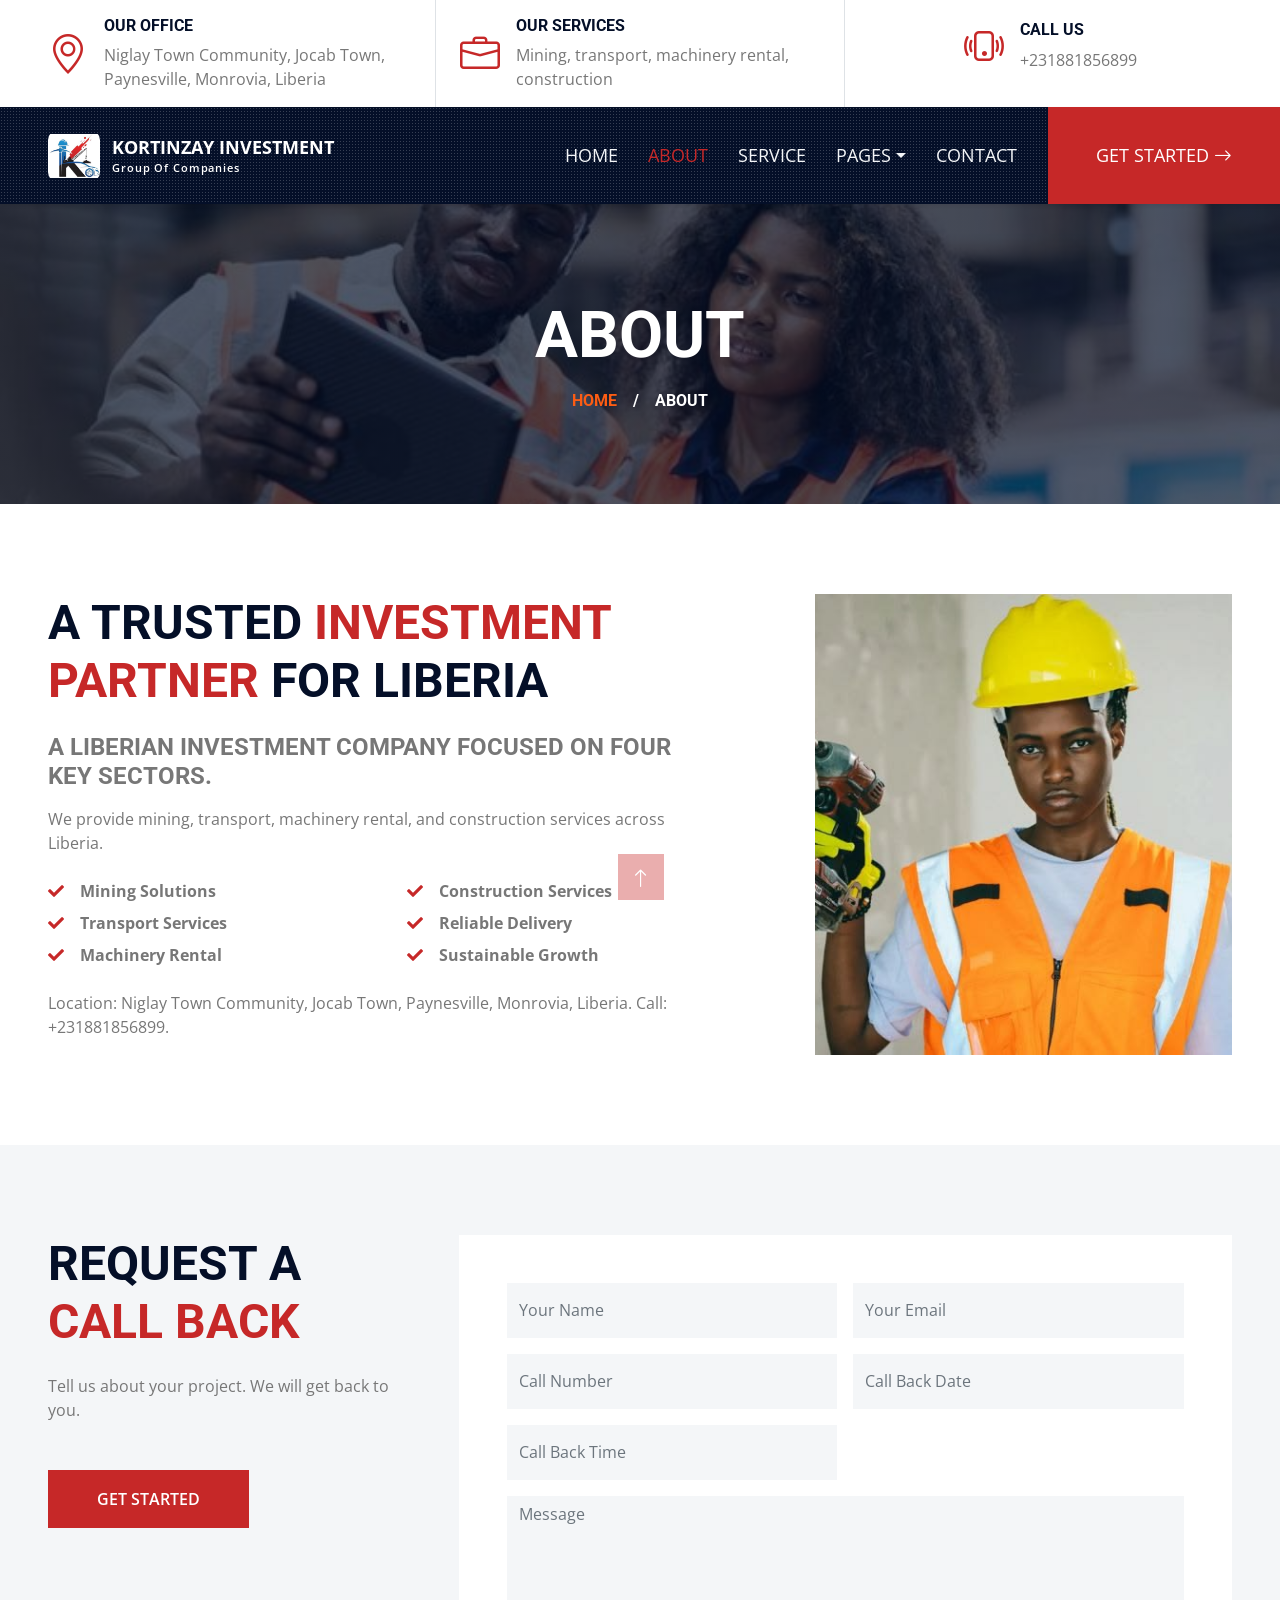
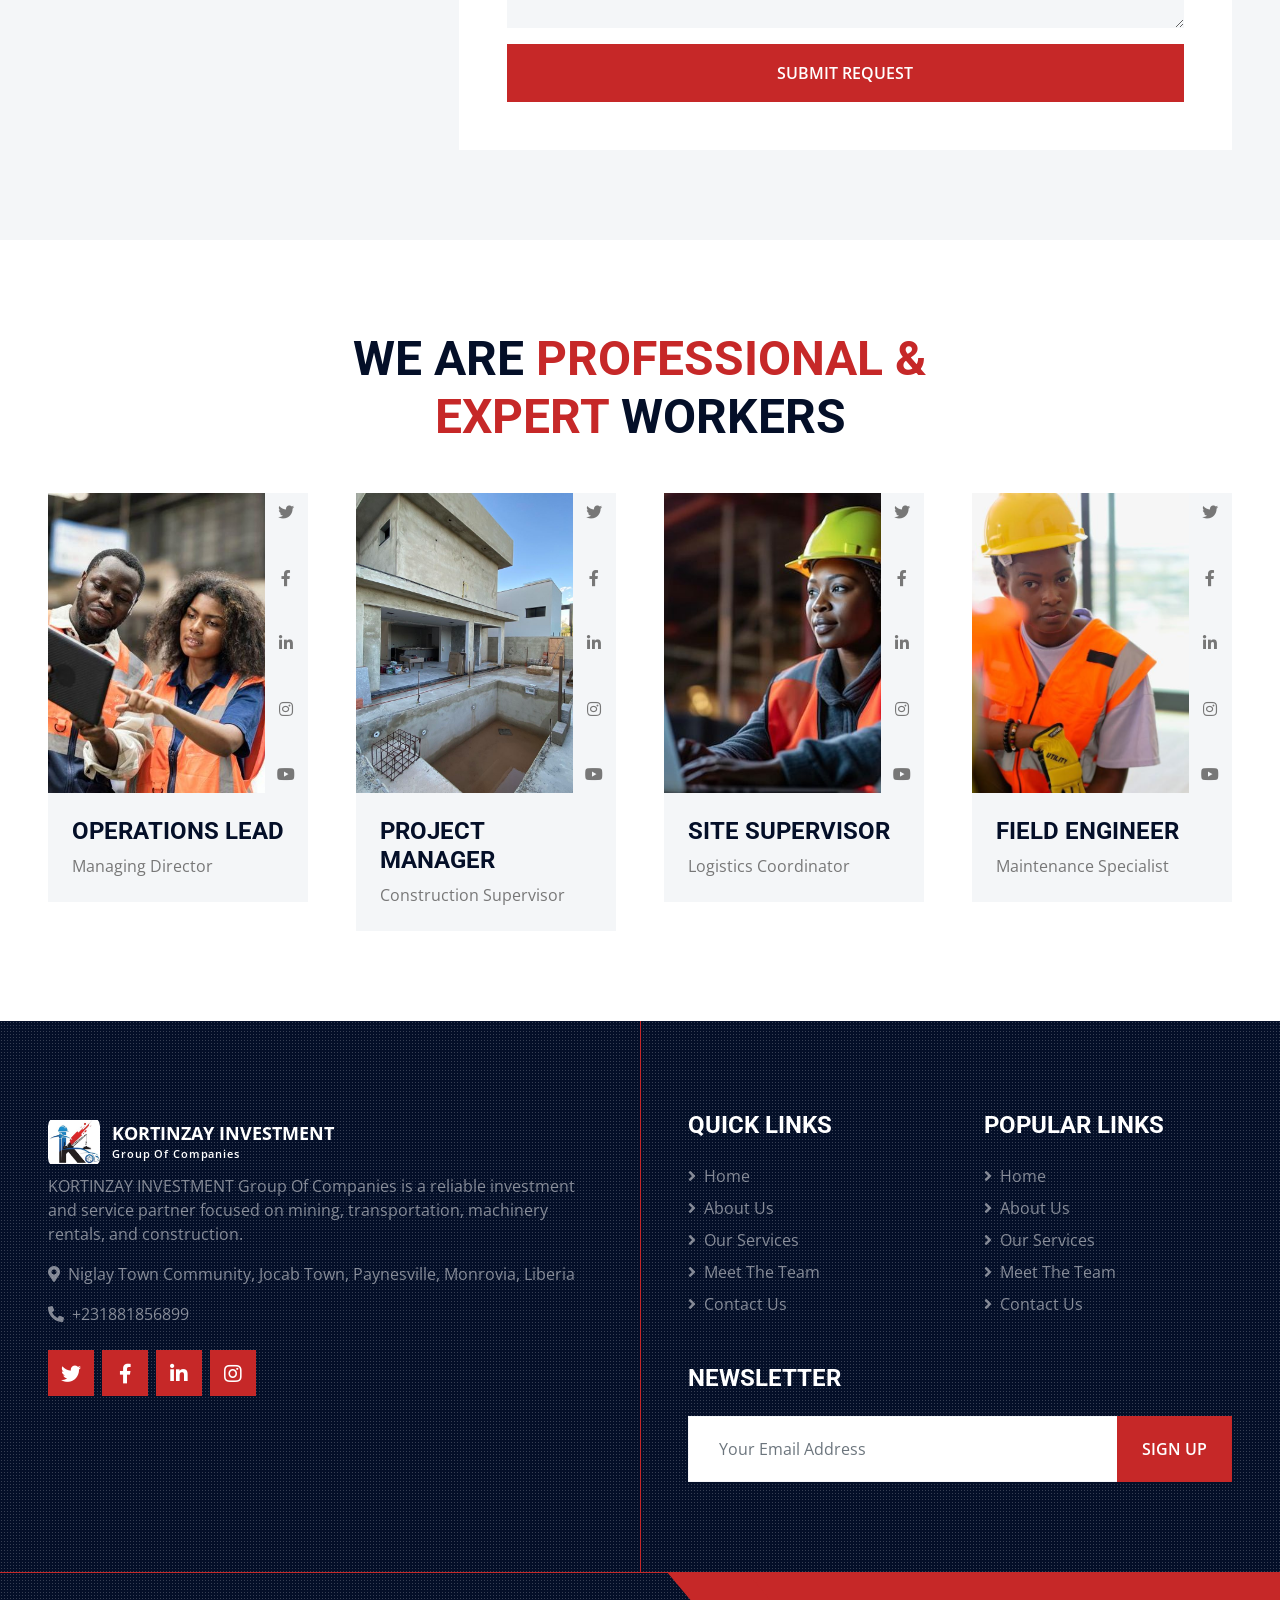
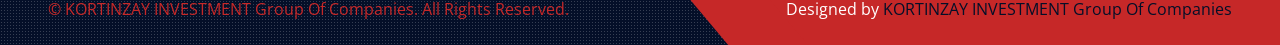
==== about.html @ 8d16225a "Publish responsive KORTINZAY website Co-authored-by: Copilot <223556219+Copilot@users.noreply.github" ====
<!DOCTYPE html>
<html lang="en">

<head>
    <meta charset="utf-8">
    <title>KORTINZAY INVESTMENT Group Of Companies</title>
    <meta content="width=device-width, initial-scale=1.0" name="viewport">
    <meta content="KORTINZAY INVESTMENT Group Of Companies" name="keywords">
    <meta content="KORTINZAY INVESTMENT Group Of Companies" name="description">

    <!-- Favicon -->
    <link href="img/favicon.ico" rel="icon">

    <!-- Google Web Fonts -->
    <link rel="preconnect" href="https://fonts.gstatic.com">
    <link href="https://fonts.googleapis.com/css2?family=Open+Sans:wght@400;600&family=Roboto:wght@500;700&display=swap" rel="stylesheet"> 

    <!-- Icon Font Stylesheet -->
    <link href="https://cdnjs.cloudflare.com/ajax/libs/font-awesome/5.15.0/css/all.min.css" rel="stylesheet">
    <link href="https://cdn.jsdelivr.net/npm/bootstrap-icons@1.4.1/font/bootstrap-icons.css" rel="stylesheet">

    <!-- Libraries Stylesheet -->
    <link href="lib/owlcarousel/assets/owl.carousel.min.css" rel="stylesheet">
    <link href="lib/tempusdominus/css/tempusdominus-bootstrap-4.min.css" rel="stylesheet" />
    <link href="lib/lightbox/css/lightbox.min.css" rel="stylesheet">

    <!-- Customized Bootstrap Stylesheet -->
    <link href="css/bootstrap.min.css" rel="stylesheet">

    <!-- Template Stylesheet -->
    <link href="css/style.css" rel="stylesheet">
</head>

<body>
    <!-- Topbar Start -->
    <div class="container-fluid px-5 d-none d-lg-block">
        <div class="row gx-5">
            <div class="col-lg-4 text-center py-3">
                <div class="d-inline-flex align-items-center">
                    <i class="bi bi-geo-alt fs-1 text-primary me-3"></i>
                    <div class="text-start">
                        <h6 class="text-uppercase fw-bold">Our Office</h6>
                        <span>Niglay Town Community, Jocab Town, Paynesville, Monrovia, Liberia</span>
                    </div>
                </div>
            </div>
            <div class="col-lg-4 text-center border-start border-end py-3">
                <div class="d-inline-flex align-items-center">
                    <i class="bi bi-briefcase fs-1 text-primary me-3"></i>
                    <div class="text-start">
                        <h6 class="text-uppercase fw-bold">Our Services</h6>
                        <span>Mining, transport, machinery rental, construction</span>
                    </div>
                </div>
            </div>
            <div class="col-lg-4 text-center py-3">
                <div class="d-inline-flex align-items-center">
                    <i class="bi bi-phone-vibrate fs-1 text-primary me-3"></i>
                    <div class="text-start">
                        <h6 class="text-uppercase fw-bold">Call Us</h6>
                        <span>+231881856899</span>
                    </div>
                </div>
            </div>
        </div>
    </div>
    <!-- Topbar End -->


    <!-- Navbar Start -->
    <div class="container-fluid sticky-top bg-dark bg-light-radial shadow-sm px-5 pe-lg-0">
        <nav class="navbar navbar-expand-lg bg-dark bg-light-radial navbar-dark py-3 py-lg-0">
            <a href="index.html" class="navbar-brand">
                <img class="company-logo" src="img/KORTINZAY-INVESTMENT-LOGO.jpeg" alt="KORTINZAY Investment logo"><span class="company-name"><span>KORTINZAY INVESTMENT</span><small>Group Of Companies</small></span>
            </a>
            <button class="navbar-toggler" type="button" data-bs-toggle="collapse" data-bs-target="#navbarCollapse">
                <span class="navbar-toggler-icon"></span>
            </button>
            <div class="collapse navbar-collapse" id="navbarCollapse">
                <div class="navbar-nav ms-auto py-0">
                    <a href="index.html" class="nav-item nav-link">Home</a>
                    <a href="about.html" class="nav-item nav-link active">About</a>
                    <a href="service.html" class="nav-item nav-link">Service</a>
                    <div class="nav-item dropdown">
                        <a href="#" class="nav-link dropdown-toggle" data-bs-toggle="dropdown">Pages</a>
                        <div class="dropdown-menu m-0">
                            <a href="project.html" class="dropdown-item">Projects</a>
                            <a href="team.html" class="dropdown-item">The Team</a>
                            <a href="testimonial.html" class="dropdown-item">Testimonial</a>
                            <a href="blog.html" class="dropdown-item">Blog Grid</a>
                            <a href="detail.html" class="dropdown-item">Blog Detail</a>
                        </div>
                    </div>
                    <a href="contact.html" class="nav-item nav-link">Contact</a>
                    <a href="contact.html" class="nav-item nav-link bg-primary text-white px-5 ms-3 d-none d-lg-block">Get Started <i class="bi bi-arrow-right"></i></a>
                </div>
            </div>
        </nav>
    </div>
    <!-- Navbar End -->


    <!-- Page Header Start -->
    <div class="container-fluid page-header">
        <h1 class="display-3 text-uppercase text-white mb-3">About</h1>
        <div class="d-inline-flex text-white">
            <h6 class="text-uppercase m-0"><a href="">Home</a></h6>
            <h6 class="text-white m-0 px-3">/</h6>
            <h6 class="text-uppercase text-white m-0">About</h6>
        </div>
    </div>
    <!-- Page Header Start -->


    <!-- About Start -->
    <div class="container-fluid py-6 px-5">
        <div class="row g-5 align-items-stretch">
            <div class="col-lg-7">
                <h1 class="display-5 text-uppercase mb-4">A trusted <span class="text-primary">investment partner</span> for Liberia</h1>
                <h4 class="text-uppercase mb-3 text-body">A Liberian investment company focused on four key sectors.</h4>
                <p>We provide mining, transport, machinery rental, and construction services across Liberia.</p>
                <div class="row gx-5 py-2">
                    <div class="col-sm-6 mb-2">
                        <p class="fw-bold mb-2"><i class="fa fa-check text-primary me-3"></i>Mining Solutions</p>
                        <p class="fw-bold mb-2"><i class="fa fa-check text-primary me-3"></i>Transport Services</p>
                        <p class="fw-bold mb-2"><i class="fa fa-check text-primary me-3"></i>Machinery Rental</p>
                    </div>
                    <div class="col-sm-6 mb-2">
                        <p class="fw-bold mb-2"><i class="fa fa-check text-primary me-3"></i>Construction Services</p>
                        <p class="fw-bold mb-2"><i class="fa fa-check text-primary me-3"></i>Reliable Delivery</p>
                        <p class="fw-bold mb-2"><i class="fa fa-check text-primary me-3"></i>Sustainable Growth</p>
                    </div>
                </div>
                <p>Location: Niglay Town Community, Jocab Town, Paynesville, Monrovia, Liberia. Call: +231881856899.</p>
            </div>
            <div class="col-lg-5 about-image">
                <div class="position-relative bg-dark-radial h-100 ms-5">
                    <img src="img/about.jpg" alt="KORTINZAY industrial services">
                </div>
            </div>
        </div>
    </div>
    <!-- About End -->


    <!-- Appointment Start -->
    <div class="container-fluid bg-light py-6 px-5">
            <div class="row gx-5">
                <div class="col-lg-4 mb-5 mb-lg-0">
                    <div class="mb-4">
                        <h1 class="display-5 text-uppercase mb-4">Request A <span class="text-primary">Call Back</span></h1>
                    </div>
                    <p class="mb-5">Tell us about your project. We will get back to you.</p>
                    <a class="btn btn-primary py-3 px-5" href="contact.html">Get Started</a>
                </div>
                <div class="col-lg-8">
                    <div class="bg-white text-center p-5">
                        <form>
                            <div class="row g-3">
                                <div class="col-12 col-sm-6">
                                    <input type="text" class="form-control bg-light border-0" placeholder="Your Name" style="height: 55px;">
                                </div>
                                <div class="col-12 col-sm-6">
                                    <input type="email" class="form-control bg-light border-0" placeholder="Your Email" style="height: 55px;">
                                </div>
                                <div class="col-12 col-sm-6">
                                    <input type="tel" class="form-control bg-light border-0" placeholder="Call Number" style="height: 55px;">
                                </div>
                                <div class="col-12 col-sm-6">
                                    <div class="date" id="date" data-target-input="nearest">
                                        <input type="text"
                                            class="form-control bg-light border-0 datetimepicker-input"
                                            placeholder="Call Back Date" data-target="#date" data-toggle="datetimepicker" style="height: 55px;">
                                    </div>
                                </div>
                                <div class="col-12 col-sm-6">
                                    <div class="time" id="time" data-target-input="nearest">
                                        <input type="text"
                                            class="form-control bg-light border-0 datetimepicker-input"
                                            placeholder="Call Back Time" data-target="#time" data-toggle="datetimepicker" style="height: 55px;">
                                    </div>
                                </div>
                                <div class="col-12">
                                    <textarea class="form-control bg-light border-0" rows="5" placeholder="Message"></textarea>
                                </div>
                                <div class="col-12">
                                    <button class="btn btn-primary w-100 py-3" type="submit">Submit Request</button>
                                </div>
                            </div>
                        </form>
                    </div>
                </div>
            </div>
    </div>
    <!-- Appointment End -->


    <!-- Team Start -->
    <div class="container-fluid py-6 px-5">
        <div class="text-center mx-auto mb-5" style="max-width: 600px;">
            <h1 class="display-5 text-uppercase mb-4">We Are <span class="text-primary">Professional & Expert</span> Workers</h1>
        </div>
        <div class="row g-5">
            <div class="col-xl-3 col-lg-4 col-md-6">
                <div class="row g-0">
                    <div class="col-10" style="min-height: 300px;">
                        <div class="position-relative h-100">
                            <img class="position-absolute w-100 h-100" src="img/team-1.jpg" style="object-fit: cover;">
                        </div>
                    </div>
                    <div class="col-2">
                        <div class="h-100 d-flex flex-column align-items-center justify-content-between bg-light">
                            <a class="btn" href="#"><i class="fab fa-twitter"></i></a>
                            <a class="btn" href="#"><i class="fab fa-facebook-f"></i></a>
                            <a class="btn" href="#"><i class="fab fa-linkedin-in"></i></a>
                            <a class="btn" href="#"><i class="fab fa-instagram"></i></a>
                            <a class="btn" href="#"><i class="fab fa-youtube"></i></a>
                        </div>
                    </div>
                    <div class="col-12">
                        <div class="bg-light p-4">
                            <h4 class="text-uppercase">Operations Lead</h4>
                            <span>Managing Director</span>
                        </div>
                    </div>
                </div>
            </div>
            <div class="col-xl-3 col-lg-4 col-md-6">
                <div class="row g-0">
                    <div class="col-10" style="min-height: 300px;">
                        <div class="position-relative h-100">
                            <img class="position-absolute w-100 h-100" src="img/team-2.jpg" style="object-fit: cover;">
                        </div>
                    </div>
                    <div class="col-2">
                        <div class="h-100 d-flex flex-column align-items-center justify-content-between bg-light">
                            <a class="btn" href="#"><i class="fab fa-twitter"></i></a>
                            <a class="btn" href="#"><i class="fab fa-facebook-f"></i></a>
                            <a class="btn" href="#"><i class="fab fa-linkedin-in"></i></a>
                            <a class="btn" href="#"><i class="fab fa-instagram"></i></a>
                            <a class="btn" href="#"><i class="fab fa-youtube"></i></a>
                        </div>
                    </div>
                    <div class="col-12">
                        <div class="bg-light p-4">
                            <h4 class="text-uppercase">Project Manager</h4>
                            <span>Construction Supervisor</span>
                        </div>
                    </div>
                </div>
            </div>
            <div class="col-xl-3 col-lg-4 col-md-6">
                <div class="row g-0">
                    <div class="col-10" style="min-height: 300px;">
                        <div class="position-relative h-100">
                            <img class="position-absolute w-100 h-100" src="img/team-3.jpg" style="object-fit: cover;">
                        </div>
                    </div>
                    <div class="col-2">
                        <div class="h-100 d-flex flex-column align-items-center justify-content-between bg-light">
                            <a class="btn" href="#"><i class="fab fa-twitter"></i></a>
                            <a class="btn" href="#"><i class="fab fa-facebook-f"></i></a>
                            <a class="btn" href="#"><i class="fab fa-linkedin-in"></i></a>
                            <a class="btn" href="#"><i class="fab fa-instagram"></i></a>
                            <a class="btn" href="#"><i class="fab fa-youtube"></i></a>
                        </div>
                    </div>
                    <div class="col-12">
                        <div class="bg-light p-4">
                            <h4 class="text-uppercase">Site Supervisor</h4>
                            <span>Logistics Coordinator</span>
                        </div>
                    </div>
                </div>
            </div>
            <div class="col-xl-3 col-lg-4 col-md-6">
                <div class="row g-0">
                    <div class="col-10" style="min-height: 300px;">
                        <div class="position-relative h-100">
                            <img class="position-absolute w-100 h-100" src="img/team-4.jpg" style="object-fit: cover;">
                        </div>
                    </div>
                    <div class="col-2">
                        <div class="h-100 d-flex flex-column align-items-center justify-content-between bg-light">
                            <a class="btn" href="#"><i class="fab fa-twitter"></i></a>
                            <a class="btn" href="#"><i class="fab fa-facebook-f"></i></a>
                            <a class="btn" href="#"><i class="fab fa-linkedin-in"></i></a>
                            <a class="btn" href="#"><i class="fab fa-instagram"></i></a>
                            <a class="btn" href="#"><i class="fab fa-youtube"></i></a>
                        </div>
                    </div>
                    <div class="col-12">
                        <div class="bg-light p-4">
                            <h4 class="text-uppercase">Field Engineer</h4>
                            <span>Maintenance Specialist</span>
                        </div>
                    </div>
                </div>
            </div>
        </div>
    </div>
    <!-- Team End -->
    

    <!-- Footer Start -->
    <div class="footer container-fluid position-relative bg-dark bg-light-radial text-white-50 py-6 px-5">
        <div class="row g-5">
            <div class="col-lg-6 pe-lg-5">
                <a href="index.html" class="navbar-brand">
                    <img class="company-logo" src="img/KORTINZAY-INVESTMENT-LOGO.jpeg" alt="KORTINZAY Investment logo"><span class="company-name"><span>KORTINZAY INVESTMENT</span><small>Group Of Companies</small></span>
                </a>
                <p>KORTINZAY INVESTMENT Group Of Companies is a reliable investment and service partner focused on mining, transportation, machinery rentals, and construction.</p>
                <p><i class="fa fa-map-marker-alt me-2"></i>Niglay Town Community, Jocab Town, Paynesville, Monrovia, Liberia</p>
                <p><i class="fa fa-phone-alt me-2"></i>+231881856899</p>
                <div class="d-flex justify-content-start mt-4">
                    <a class="btn btn-lg btn-primary btn-lg-square rounded-0 me-2" href="#"><i class="fab fa-twitter"></i></a>
                    <a class="btn btn-lg btn-primary btn-lg-square rounded-0 me-2" href="#"><i class="fab fa-facebook-f"></i></a>
                    <a class="btn btn-lg btn-primary btn-lg-square rounded-0 me-2" href="#"><i class="fab fa-linkedin-in"></i></a>
                    <a class="btn btn-lg btn-primary btn-lg-square rounded-0" href="#"><i class="fab fa-instagram"></i></a>
                </div>
            </div>
            <div class="col-lg-6 ps-lg-5">
                <div class="row g-5">
                    <div class="col-sm-6">
                        <h4 class="text-white text-uppercase mb-4">Quick Links</h4>
                        <div class="d-flex flex-column justify-content-start">
                            <a class="text-white-50 mb-2" href="#"><i class="fa fa-angle-right me-2"></i>Home</a>
                            <a class="text-white-50 mb-2" href="#"><i class="fa fa-angle-right me-2"></i>About Us</a>
                            <a class="text-white-50 mb-2" href="#"><i class="fa fa-angle-right me-2"></i>Our Services</a>
                            <a class="text-white-50 mb-2" href="#"><i class="fa fa-angle-right me-2"></i>Meet The Team</a>
                            <a class="text-white-50" href="#"><i class="fa fa-angle-right me-2"></i>Contact Us</a>
                        </div>
                    </div>
                    <div class="col-sm-6">
                        <h4 class="text-white text-uppercase mb-4">Popular Links</h4>
                        <div class="d-flex flex-column justify-content-start">
                            <a class="text-white-50 mb-2" href="#"><i class="fa fa-angle-right me-2"></i>Home</a>
                            <a class="text-white-50 mb-2" href="#"><i class="fa fa-angle-right me-2"></i>About Us</a>
                            <a class="text-white-50 mb-2" href="#"><i class="fa fa-angle-right me-2"></i>Our Services</a>
                            <a class="text-white-50 mb-2" href="#"><i class="fa fa-angle-right me-2"></i>Meet The Team</a>
                            <a class="text-white-50" href="#"><i class="fa fa-angle-right me-2"></i>Contact Us</a>
                        </div>
                    </div>
                    <div class="col-sm-12">
                        <h4 class="text-white text-uppercase mb-4">Newsletter</h4>
                        <div class="w-100">
                            <div class="input-group">
                                <input type="text" class="form-control border-light" style="padding: 20px 30px;" placeholder="Your Email Address"><button class="btn btn-primary px-4">Sign Up</button>
                            </div>
                        </div>
                    </div>
                </div>
            </div>
        </div>
    </div>
    <div class="container-fluid bg-dark bg-light-radial text-white border-top border-primary px-0">
        <div class="d-flex flex-column flex-md-row justify-content-between">
            <div class="py-4 px-5 text-center text-md-start">
                <p class="mb-0">&copy; <a class="text-primary" href="#">KORTINZAY INVESTMENT Group Of Companies</a>. All Rights Reserved.</p>
            </div>
            <div class="py-4 px-5 bg-primary footer-shape position-relative text-center text-md-end">
                <p class="mb-0">Designed by <a class="text-dark" href="https://htmlcodex.com">KORTINZAY INVESTMENT Group Of Companies</a></p>
            </div>
        </div>
    </div>
    <!-- Footer End -->


    <!-- Back to Top -->
    <a href="#" class="btn btn-lg btn-primary btn-lg-square back-to-top"><i class="bi bi-arrow-up"></i></a>


    <!-- JavaScript Libraries -->
    <script src="https://code.jquery.com/jquery-3.4.1.min.js"></script>
    <script src="https://cdn.jsdelivr.net/npm/bootstrap@5.0.0/dist/js/bootstrap.bundle.min.js"></script>
    <script src="lib/easing/easing.min.js"></script>
    <script src="lib/waypoints/waypoints.min.js"></script>
    <script src="lib/owlcarousel/owl.carousel.min.js"></script>
    <script src="lib/tempusdominus/js/moment.min.js"></script>
    <script src="lib/tempusdominus/js/moment-timezone.min.js"></script>
    <script src="lib/tempusdominus/js/tempusdominus-bootstrap-4.min.js"></script>
    <script src="lib/isotope/isotope.pkgd.min.js"></script>
    <script src="lib/lightbox/js/lightbox.min.js"></script>

    <!-- Template Javascript -->
    <script src="js/main.js"></script>
</body>

</html>
---- css/style.css ----
/********** Template CSS **********/
:root {
    --primary: #C62828;
    --secondary: #E53935;
    --light: #F4F6F8;
    --dark: #040F28;
    --bs-primary: #C62828;
    --bs-primary-rgb: 198, 40, 40;
    --bs-secondary: #E53935;
    --bs-secondary-rgb: 229, 57, 53;
    --bs-link-color: #C62828;
    --bs-link-hover-color: #991F1F;
}

.text-primary,
.fa.text-primary,
.bi.text-primary,
.border-primary,
.navbar-dark .navbar-nav .nav-link:hover,
.navbar-dark .navbar-nav .nav-link.active,
.navbar-dark .navbar-nav .nav-link:focus,
.dropdown-item:hover,
.dropdown-item:focus,
.page-link:hover,
.page-link:focus,
.post-tag {
    color: var(--primary) !important;
}

.btn-primary,
.btn-primary:hover,
.btn-primary:focus,
.btn-primary:active,
.btn-primary:not(:disabled):not(.disabled).active,
.btn-primary:not(:disabled):not(.disabled):active,
.show > .btn-primary.dropdown-toggle,
.bg-primary {
    background-color: var(--primary) !important;
    border-color: var(--primary) !important;
}

.btn-outline-primary,
.btn-outline-primary:focus {
    color: var(--primary) !important;
    border-color: var(--primary) !important;
    background-color: transparent !important;
}

.btn-outline-primary:hover,
.btn-outline-primary:active,
.btn-outline-primary:not(:disabled):not(.disabled).active,
.btn-outline-primary:not(:disabled):not(.disabled):active,
.show > .btn-outline-primary.dropdown-toggle {
    color: #fff !important;
    border-color: var(--primary) !important;
    background-color: var(--primary) !important;
}

.btn-primary,
.bg-primary {
    color: #fff !important;
}

.btn-primary::after {
    background: var(--dark);
}

.text-primary {
    color: var(--primary) !important;
}

.border-primary {
    border-color: var(--primary) !important;
}

.navbar-dark .navbar-nav .nav-link:hover,
.navbar-dark .navbar-nav .nav-link.active,
.navbar-dark .navbar-nav .nav-link:focus {
    color: var(--primary) !important;
}

.dropdown-item:hover,
.dropdown-item:focus {
    background-color: rgba(198, 40, 40, 0.08);
    color: var(--primary) !important;
}

.page-link {
    color: var(--primary);
}

.page-item.active .page-link {
    background-color: var(--primary);
    border-color: var(--primary);
    color: #fff !important;
}

.pt-6 {
    padding-top: 90px;
}

.pb-6 {
    padding-bottom: 90px;
}

.py-6 {
    padding-top: 90px;
    padding-bottom: 90px;
}

.btn {
    position: relative;
    font-weight: 600;
    text-transform: uppercase;
    transition: .5s;
}

.btn::after {
    position: absolute;
    content: "";
    width: 0;
    height: 5px;
    bottom: -1px;
    left: 50%;
    background: var(--primary);
    transition: .5s;
}

.btn.btn-primary::after {
    background: var(--dark);
}

.btn:hover::after,
.btn.active::after {
    width: 50%;
    left: 25%;
}

.btn-primary {
    color: #FFFFFF;
}

.btn-square {
    width: 36px;
    height: 36px;
}

.btn-sm-square {
    width: 28px;
    height: 28px;
}

.btn-lg-square {
    width: 46px;
    height: 46px;
}

.btn-square,
.btn-sm-square,
.btn-lg-square {
    padding-left: 0;
    padding-right: 0;
    text-align: center;
}

.back-to-top {
    position: fixed;
    display: none;
    left: 50%;
    bottom: 0;
    margin-left: -22px;
    border-radius: 0;
    z-index: 99;
}

.bg-dark-radial {
    background-image: -webkit-repeating-radial-gradient(center center, rgba(0, 0, 0, 0.3), rgba(0, 0, 0, 0.3) 1px, transparent 1px, transparent 100%);
    background-image: -moz-repeating-radial-gradient(center center, rgba(0, 0, 0, 0.3), rgba(0, 0, 0, 0.3) 1px, transparent 1px, transparent 100%);
    background-image: -ms-repeating-radial-gradient(center center, rgba(0, 0, 0, 0.3), rgba(0, 0, 0, 0.3) 1px, transparent 1px, transparent 100%);
    background-image: -o-repeating-radial-gradient(center center, rgba(0, 0, 0, 0.3), rgba(0, 0, 0, 0.3) 1px, transparent 1px, transparent 100%);
    background-image: repeating-radial-gradient(center center, rgba(0, 0, 0, 0.3), rgba(0, 0, 0, 0.3) 1px, transparent 1px, transparent 100%);
    background-size: 3px 3px;
}

.bg-light-radial {
    background-image: -webkit-repeating-radial-gradient(center center, rgba(256, 256, 256, 0.2), rgba(256, 256, 256, 0.2) 1px, transparent 1px, transparent 100%);
    background-image: -moz-repeating-radial-gradient(center center, rgba(256, 256, 256, 0.2), rgba(256, 256, 256, 0.2) 1px, transparent 1px, transparent 100%);
    background-image: -ms-repeating-radial-gradient(center center, rgba(256, 256, 256, 0.2), rgba(256, 256, 256, 0.2) 1px, transparent 1px, transparent 100%);
    background-image: -o-repeating-radial-gradient(center center, rgba(256, 256, 256, 0.2), rgba(256, 256, 256, 0.2) 1px, transparent 1px, transparent 100%);
    background-image: repeating-radial-gradient(center center, rgba(256, 256, 256, 0.2), rgba(256, 256, 256, 0.2) 1px, transparent 1px, transparent 100%);
    background-size: 3px 3px;
}

.navbar-dark .navbar-nav .nav-link {
    position: relative;
    padding: 35px 15px;
    font-size: 18px;
    text-transform: uppercase;
    color: var(--light);
    outline: none;
    transition: .5s;
}

.navbar-dark .navbar-nav .nav-link:hover,
.navbar-dark .navbar-nav .nav-link.active {
    color: var(--primary);
}

.navbar-brand {
    display: inline-flex;
    align-items: center;
    gap: 12px;
    white-space: normal;
}

.company-logo {
    width: 52px;
    height: 52px;
    flex: 0 0 auto;
    object-fit: contain;
    border-radius: 10px;
}

.company-name {
    display: flex;
    flex-direction: column;
    color: #FFFFFF;
    font-size: 18px;
    font-weight: 700;
    line-height: 1.15;
}

.company-name small {
    margin-top: 4px;
    font-size: 11px;
    font-weight: 600;
    letter-spacing: .08em;
}

@media (max-width: 991.98px) {
    .navbar-dark .navbar-nav .nav-link  {
        margin-left: 0;
        padding: 10px 0;
    }

    .company-logo {
        width: 42px;
        height: 42px;
    }

    .company-name {
        font-size: 15px;
    }

    .company-name small {
        font-size: 9px;
    }
}

.carousel-caption {
    top: 0;
    left: 0;
    right: 0;
    bottom: 0;
    background: rgba(4, 15, 40, .7);
    z-index: 1;
}

@media (max-width: 576px) {
    .carousel-caption h4 {
        font-size: 18px;
        font-weight: 500 !important;
    }

    .carousel-caption h1 {
        font-size: 30px;
        font-weight: 600 !important;
    }
}

.page-header {
    height: 300px;
    display: flex;
    flex-direction: column;
    align-items: center;
    justify-content: center;
    background: linear-gradient(rgba(4, 15, 40, .7), rgba(4, 15, 40, .7)), url(../img/carousel-1.jpg) center center no-repeat;
    background-size: cover;
}

.service-item .service-icon {
    margin-top: -50px;
    width: 100px;
    height: 100px;
    display: flex;
    align-items: center;
    justify-content: center;
    border-radius: 100px;
}

.service-item .service-icon i {
    transition: .2s;
}

.services-grid > [class*="col-"] {
    display: flex;
}

.services-grid .service-item {
    width: 100%;
    height: 100%;
}

.services-grid .service-item > img {
    width: 100%;
    aspect-ratio: 3 / 2;
    object-fit: cover;
}

.about-image {
    min-height: 400px;
}

.about-image img {
    position: absolute;
    inset: 0;
    width: 100%;
    height: 100%;
    object-fit: cover;
}

.service-item:hover .service-icon i {
    font-size: 60px;
}

.portfolio-item {
    margin-bottom: 60px;
}

.portfolio-title {
    position: absolute;
    display: flex;
    flex-direction: column;
    justify-content: center;
    height: 120px;
    padding: 0 30px;
    right: 30px;
    left: 30px;
    bottom: -60px;
    background: #FFFFFF;
    z-index: 3;
}

.portfolio-btn {
    position: absolute;
    display: inline-block;
    top: 50%;
    left: 50%;
    margin-top: -60px;
    margin-left: -60px;
    font-size: 120px;
    line-height: 0;
    transition: .1s;
    transition-delay: .3s;
    z-index: 2;
    opacity: 0;
}

.portfolio-item:hover .portfolio-btn {
    opacity: 1;
}

.portfolio-box::before,
.portfolio-box::after {
    position: absolute;
    content: "";
    width: 0;
    height: 100%;
    top: 0;
    transition: .5s;
    z-index: 1;
    background: rgba(4, 15, 40, .7);
}

.portfolio-box::before {
    left: 0;
}

.portfolio-box::after {
    right: 0;
}

.portfolio-item:hover .portfolio-box::before {
    left: 0;
    width: 50%;
}

.portfolio-item:hover .portfolio-box::after {
    right: 0;
    width: 50%;
}

@media (min-width: 992px) {
    .testimonial,
    .contact-form {
        margin-left: -90px;
    }
}

@media (min-width: 992px) {
    .footer::after {
        position: absolute;
        content: "";
        width: 1px;
        height: 100%;
        top: 0;
        left: 50%;
        background: var(--primary)
    }
}

.footer-shape::before {
    position: absolute;
    content: "";
    width: 80px;
    height: 100%;
    top: 0;
    left: -40px;
    background: var(--primary);
    transform: skew(40deg);
}

img {
    max-width: 100%;
    height: auto;
}

.carousel-item > img {
    display: block;
    width: 100%;
    height: clamp(320px, 55vw, 700px);
    object-fit: cover;
}

.carousel-caption {
    padding-right: 1rem;
    padding-left: 1rem;
}

.carousel-caption h1 {
    font-size: clamp(1.8rem, 5vw, 3.5rem);
}

.portfolio-box > img {
    display: block;
    width: 100%;
    aspect-ratio: 4 / 3;
    object-fit: cover;
}

.testimonial-carousel img,
.testimonial-image {
    width: 100%;
    height: 100%;
    object-fit: cover;
}

#portfolio-flters {
    display: flex;
    flex-wrap: wrap;
    justify-content: center;
    gap: .5rem;
}

#portfolio-flters > li {
    display: block;
    flex: 1 1 120px;
    max-width: 150px;
    margin: 0 !important;
}

#portfolio-flters > li img {
    display: block;
    width: 100% !important;
    height: 90px !important;
    object-fit: cover;
}

@media (max-width: 767.98px) {
    .container-fluid:not(.p-0) {
        padding-right: 1.5rem !important;
        padding-left: 1.5rem !important;
    }

    .container-fluid.py-6 {
        padding-top: 3rem;
        padding-bottom: 3rem;
    }

    .navbar {
        flex-wrap: wrap;
    }

    .navbar-brand {
        min-width: 0;
        max-width: calc(100% - 58px);
        gap: 8px;
    }

    .company-name {
        min-width: 0;
        font-size: clamp(12px, 3.8vw, 15px);
    }

    .company-name > span,
    .company-name small {
        overflow-wrap: anywhere;
    }

    .navbar-collapse {
        flex-basis: 100%;
    }

    .about-image {
        min-height: 280px;
    }

    .about-image .ms-5 {
        margin-left: 0 !important;
    }

    .testimonial-carousel img {
        height: auto;
        max-height: 360px;
    }

    .portfolio-item {
        margin-bottom: 1rem;
    }

    .footer-shape::before {
        display: none;
    }
}

@media (max-width: 991.98px) {
    .portfolio-container .portfolio-item {
        position: relative !important;
        top: auto !important;
        left: auto !important;
        transform: none !important;
    }
}

@media (max-width: 575.98px) {
    .carousel-item > img {
        height: 360px;
    }

    .carousel-caption h1 {
        font-size: clamp(1.6rem, 7vw, 2.2rem);
    }

    .portfolio-flters {
        padding-right: 1rem !important;
        padding-left: 1rem !important;
    }

    #portfolio-flters > li {
        flex-basis: 110px;
    }

    .bg-light.text-center.p-5 {
        padding: 1.25rem !important;
    }
}
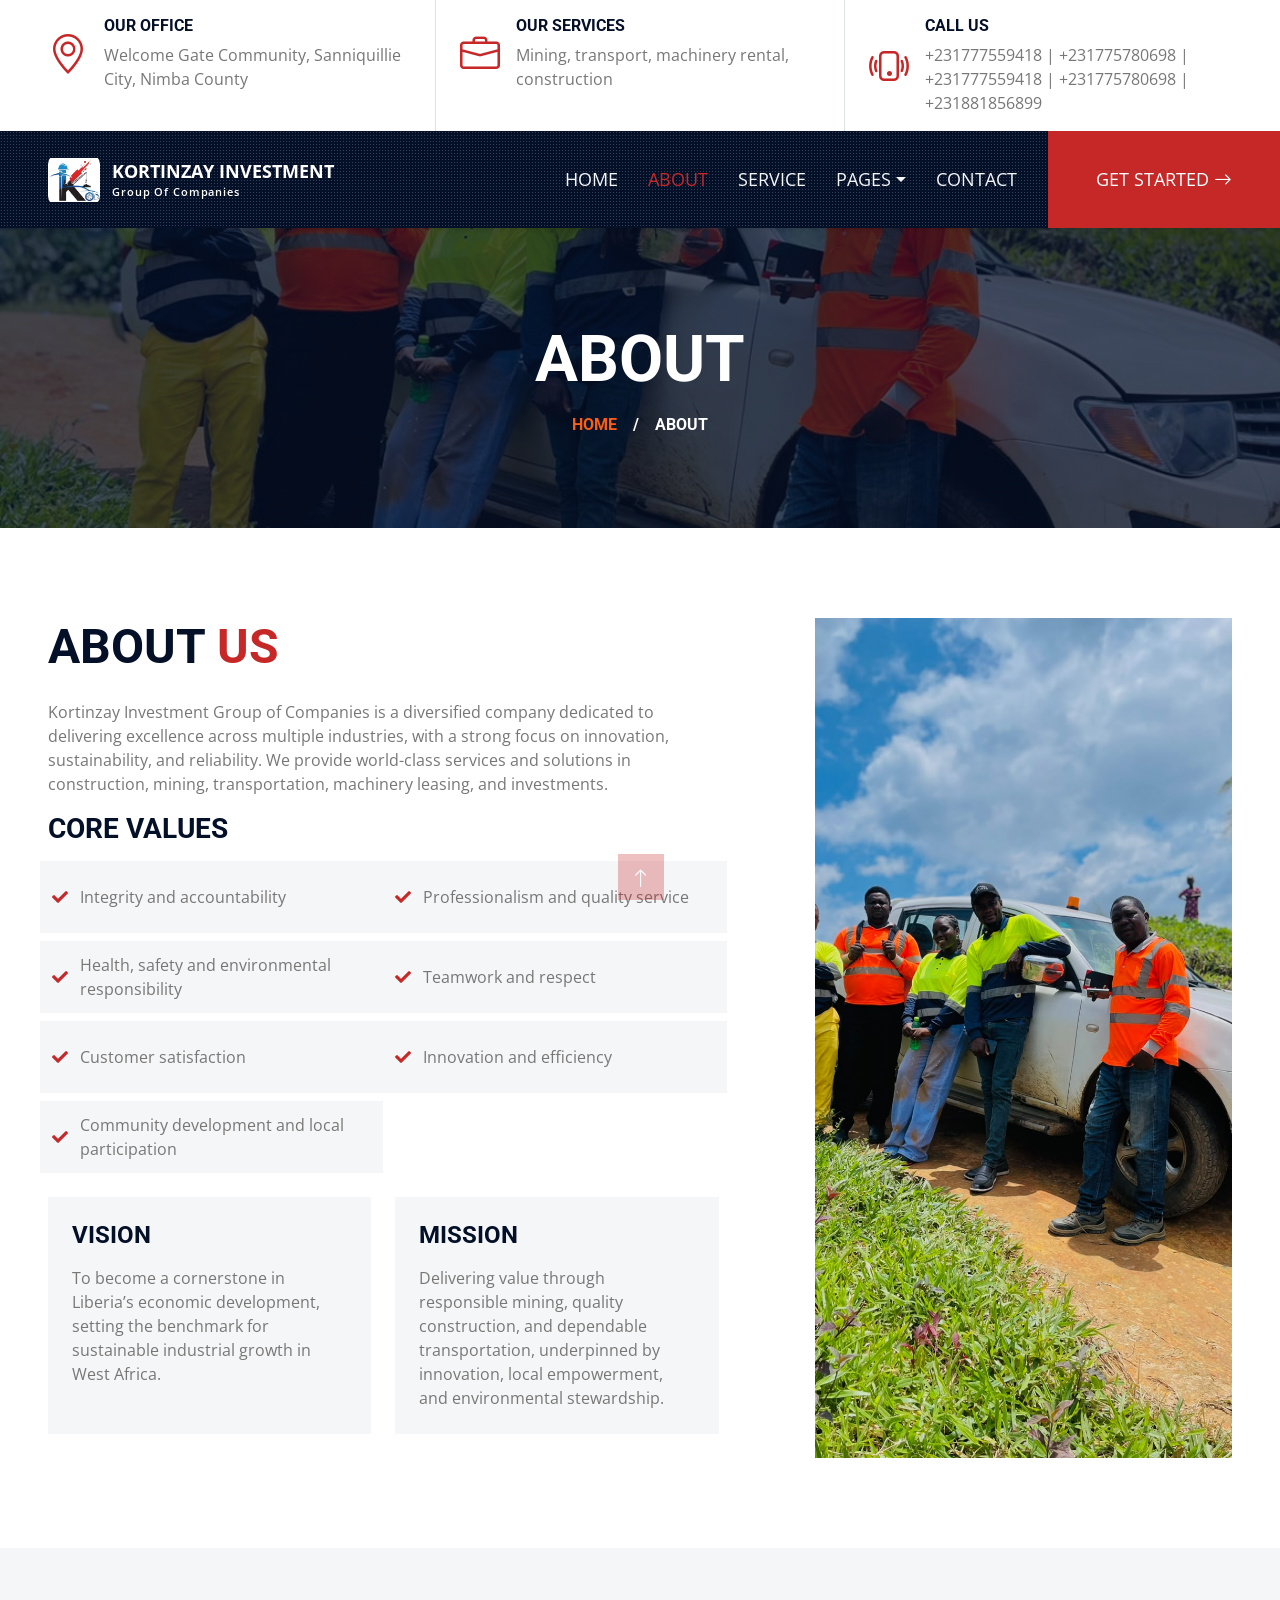
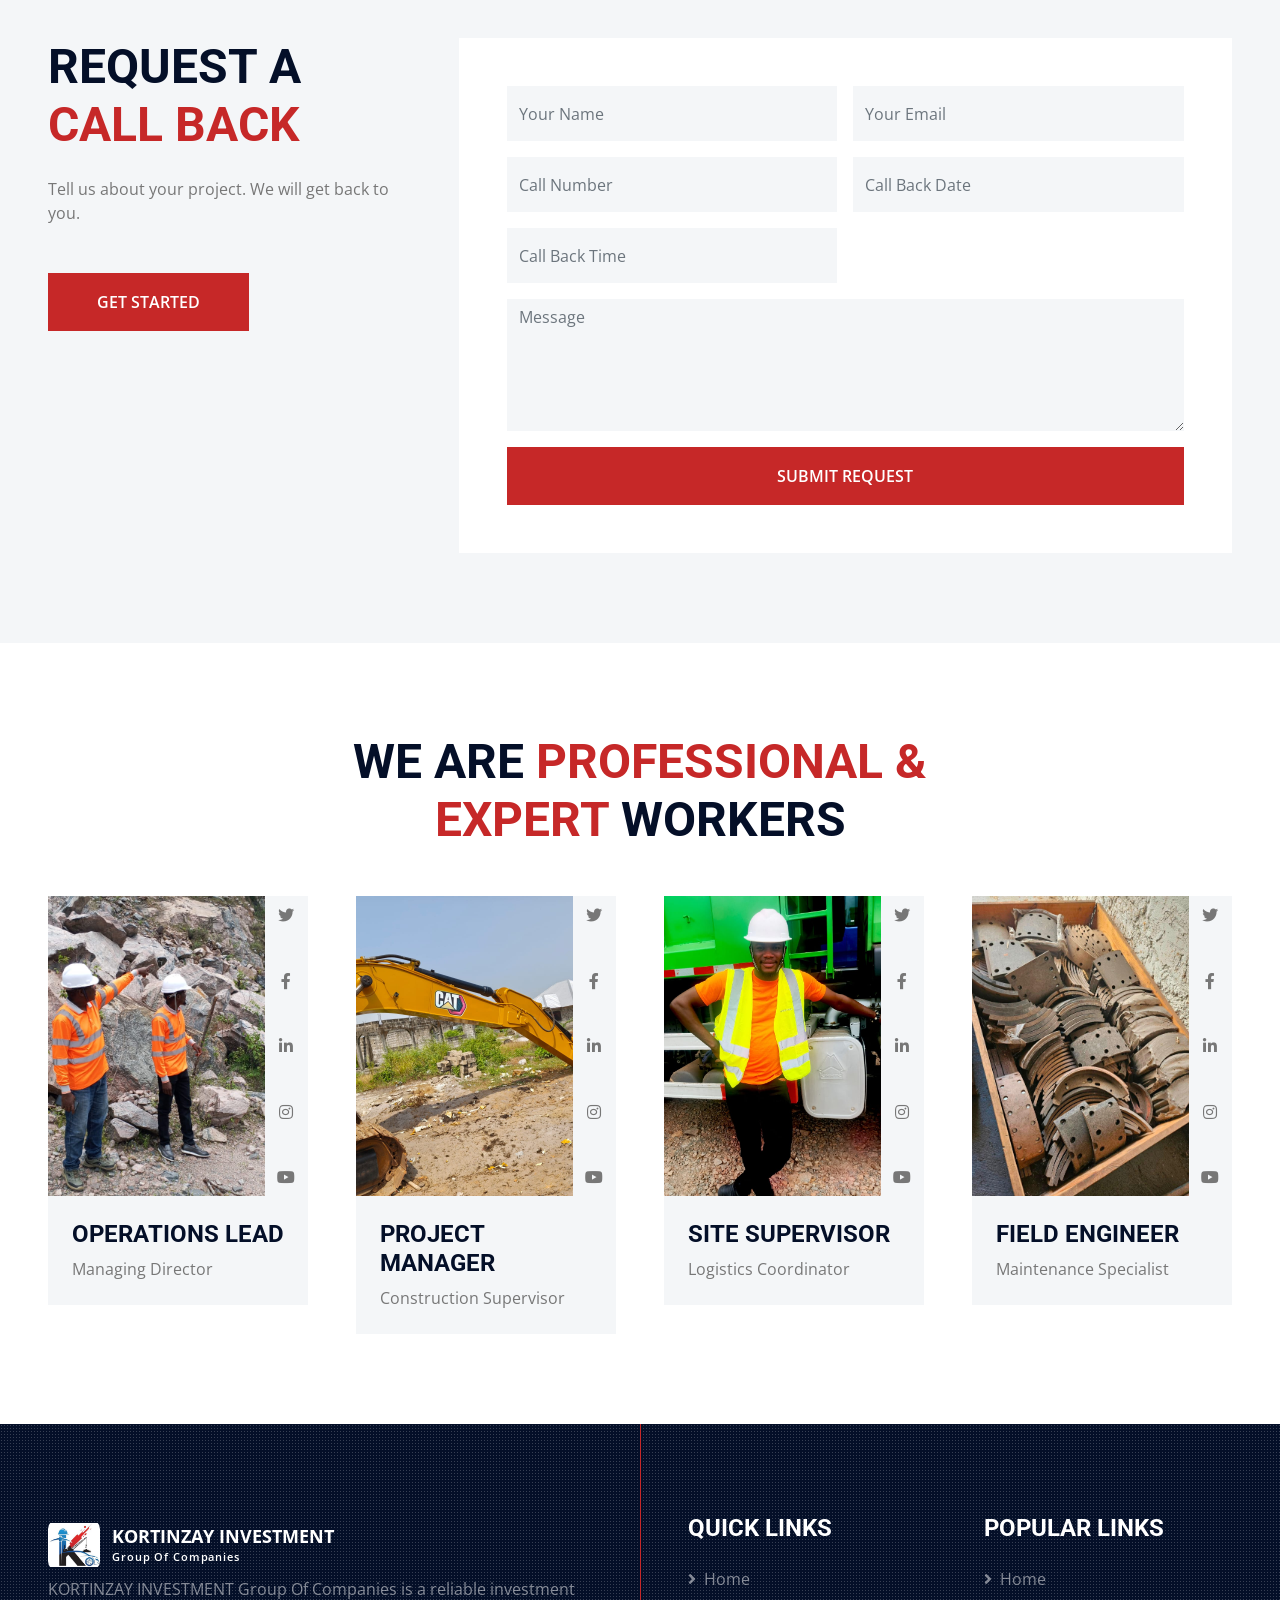
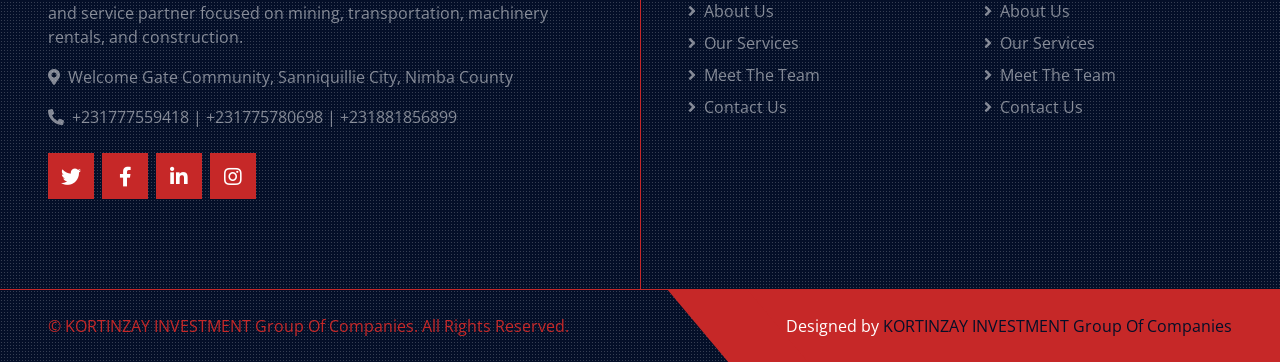
==== commit 0762cafa: "Update project video and service CTAs Co-authored-by: Copilot <223556219+Copilot@users.noreply.githu" ====
--- a/about.html
+++ b/about.html
@@ -40,7 +40,7 @@
                     <i class="bi bi-geo-alt fs-1 text-primary me-3"></i>
                     <div class="text-start">
                         <h6 class="text-uppercase fw-bold">Our Office</h6>
-                        <span>Niglay Town Community, Jocab Town, Paynesville, Monrovia, Liberia</span>
+                        <span>Welcome Gate Community, Sanniquillie City, Nimba County</span>
                     </div>
                 </div>
             </div>
@@ -58,7 +58,7 @@
                     <i class="bi bi-phone-vibrate fs-1 text-primary me-3"></i>
                     <div class="text-start">
                         <h6 class="text-uppercase fw-bold">Call Us</h6>
-                        <span>+231881856899</span>
+                        <span>+231777559418 | +231775780698 | +231777559418 | +231775780698 | +231881856899</span>
                     </div>
                 </div>
             </div>
@@ -85,10 +85,10 @@
                         <a href="#" class="nav-link dropdown-toggle" data-bs-toggle="dropdown">Pages</a>
                         <div class="dropdown-menu m-0">
                             <a href="project.html" class="dropdown-item">Projects</a>
-                            <a href="team.html" class="dropdown-item">The Team</a>
-                            <a href="testimonial.html" class="dropdown-item">Testimonial</a>
+                            <a href="team.html" class="dropdown-item">Team</a>
+                            <!--a href="testimonial.html" class="dropdown-item">Testimonial</a>
                             <a href="blog.html" class="dropdown-item">Blog Grid</a>
-                            <a href="detail.html" class="dropdown-item">Blog Detail</a>
+                            <a href="detail.html" class="dropdown-item">Blog Detail</a-->
                         </div>
                     </div>
                     <a href="contact.html" class="nav-item nav-link">Contact</a>
@@ -116,22 +116,36 @@
     <div class="container-fluid py-6 px-5">
         <div class="row g-5 align-items-stretch">
             <div class="col-lg-7">
-                <h1 class="display-5 text-uppercase mb-4">A trusted <span class="text-primary">investment partner</span> for Liberia</h1>
-                <h4 class="text-uppercase mb-3 text-body">A Liberian investment company focused on four key sectors.</h4>
-                <p>We provide mining, transport, machinery rental, and construction services across Liberia.</p>
-                <div class="row gx-5 py-2">
-                    <div class="col-sm-6 mb-2">
-                        <p class="fw-bold mb-2"><i class="fa fa-check text-primary me-3"></i>Mining Solutions</p>
-                        <p class="fw-bold mb-2"><i class="fa fa-check text-primary me-3"></i>Transport Services</p>
-                        <p class="fw-bold mb-2"><i class="fa fa-check text-primary me-3"></i>Machinery Rental</p>
-                    </div>
-                    <div class="col-sm-6 mb-2">
-                        <p class="fw-bold mb-2"><i class="fa fa-check text-primary me-3"></i>Construction Services</p>
-                        <p class="fw-bold mb-2"><i class="fa fa-check text-primary me-3"></i>Reliable Delivery</p>
-                        <p class="fw-bold mb-2"><i class="fa fa-check text-primary me-3"></i>Sustainable Growth</p>
-                    </div>
-                </div>
-                <p>Location: Niglay Town Community, Jocab Town, Paynesville, Monrovia, Liberia. Call: +231881856899.</p>
+                <h1 class="display-5 text-uppercase mb-4">About <span class="text-primary">Us</span></h1>
+                <!--<h4 class="text-uppercase mb-3 text-body">A Liberian investment company focused on four key sectors.</h4>-->
+                <p>Kortinzay Investment Group of Companies is a diversified company dedicated to delivering excellence across multiple 
+                    industries, with a strong focus on innovation, sustainability, and reliability. We provide world-class services and 
+                    solutions in construction, mining, transportation, machinery leasing, and investments.</p>
+                <h3 class="text-uppercase mb-3">Core Values</h3>
+                <ul class="row gx-3 gy-2 list-unstyled mb-4 core-values-list">
+                    <li class="col-sm-6"><i class="fa fa-check text-primary me-2" aria-hidden="true"></i><span>Integrity and accountability</span></li>
+                    <li class="col-sm-6"><i class="fa fa-check text-primary me-2" aria-hidden="true"></i><span>Professionalism and quality service</span></li>
+                    <li class="col-sm-6"><i class="fa fa-check text-primary me-2" aria-hidden="true"></i><span>Health, safety and environmental responsibility</span></li>
+                    <li class="col-sm-6"><i class="fa fa-check text-primary me-2" aria-hidden="true"></i><span>Teamwork and respect</span></li>
+                    <li class="col-sm-6"><i class="fa fa-check text-primary me-2" aria-hidden="true"></i><span>Customer satisfaction</span></li>
+                    <li class="col-sm-6"><i class="fa fa-check text-primary me-2" aria-hidden="true"></i><span>Innovation and efficiency</span></li>
+                    <li class="col-sm-6"><i class="fa fa-check text-primary me-2" aria-hidden="true"></i><span>Community development and local participation</span></li>
+                </ul>
+                <div class="row g-4 mb-4">
+                    <div class="col-md-6">
+                        <div class="bg-light p-4 h-100">
+                            <h4 class="text-uppercase mb-3">Vision</h4>
+                            <p class="mb-0">To become a cornerstone in Liberia’s economic development, setting the benchmark for sustainable industrial growth in West Africa.</p>
+                        </div>
+                    </div>
+                    <div class="col-md-6">
+                        <div class="bg-light p-4 h-100">
+                            <h4 class="text-uppercase mb-3">Mission</h4>
+                            <p class="mb-0">Delivering value through responsible mining, quality construction, and dependable transportation, underpinned by innovation, local empowerment, and environmental stewardship.</p>
+                        </div>
+                    </div>
+                </div>
+                <!--<p>Location: Welcome Gate Community, Sanniquillie City, Nimba County. Contact: +231777559418 | +231775780698 | +231881856899.</p>-->
             </div>
             <div class="col-lg-5 about-image">
                 <div class="position-relative bg-dark-radial h-100 ms-5">
@@ -141,6 +155,17 @@
         </div>
     </div>
     <!-- About End -->
+
+    <!--div class="container-fluid py-6 px-5 bg-light" id="about-details">
+        <div class="row g-5">
+            <div class="col-12">
+                <div class="bg-white p-5 rounded shadow-sm h-100">
+                    <h2 class="text-uppercase mb-4">About Us</h2>
+                    <p class="mb-0">Kortinzay Investment Group of Companies is a diversified company dedicated to delivering excellence across multiple industries, with a strong focus on innovation, sustainability, and reliability. We provide world-class services and solutions in construction, mining, transportation, machinery leasing, and investments.</p>
+                </div>
+            </div>
+        </div>
+    </div-->
 
 
     <!-- Appointment Start -->
@@ -310,8 +335,8 @@
                     <img class="company-logo" src="img/KORTINZAY-INVESTMENT-LOGO.jpeg" alt="KORTINZAY Investment logo"><span class="company-name"><span>KORTINZAY INVESTMENT</span><small>Group Of Companies</small></span>
                 </a>
                 <p>KORTINZAY INVESTMENT Group Of Companies is a reliable investment and service partner focused on mining, transportation, machinery rentals, and construction.</p>
-                <p><i class="fa fa-map-marker-alt me-2"></i>Niglay Town Community, Jocab Town, Paynesville, Monrovia, Liberia</p>
-                <p><i class="fa fa-phone-alt me-2"></i>+231881856899</p>
+                <p><i class="fa fa-map-marker-alt me-2"></i>Welcome Gate Community, Sanniquillie City, Nimba County</p>
+                <p><i class="fa fa-phone-alt me-2"></i>+231777559418 | +231775780698 | +231881856899</p>
                 <div class="d-flex justify-content-start mt-4">
                     <a class="btn btn-lg btn-primary btn-lg-square rounded-0 me-2" href="#"><i class="fab fa-twitter"></i></a>
                     <a class="btn btn-lg btn-primary btn-lg-square rounded-0 me-2" href="#"><i class="fab fa-facebook-f"></i></a>
@@ -324,29 +349,21 @@
                     <div class="col-sm-6">
                         <h4 class="text-white text-uppercase mb-4">Quick Links</h4>
                         <div class="d-flex flex-column justify-content-start">
-                            <a class="text-white-50 mb-2" href="#"><i class="fa fa-angle-right me-2"></i>Home</a>
-                            <a class="text-white-50 mb-2" href="#"><i class="fa fa-angle-right me-2"></i>About Us</a>
-                            <a class="text-white-50 mb-2" href="#"><i class="fa fa-angle-right me-2"></i>Our Services</a>
-                            <a class="text-white-50 mb-2" href="#"><i class="fa fa-angle-right me-2"></i>Meet The Team</a>
-                            <a class="text-white-50" href="#"><i class="fa fa-angle-right me-2"></i>Contact Us</a>
+                            <a class="text-white-50 mb-2" href="index.html"><i class="fa fa-angle-right me-2"></i>Home</a>
+                            <a class="text-white-50 mb-2" href="about.html"><i class="fa fa-angle-right me-2"></i>About Us</a>
+                            <a class="text-white-50 mb-2" href="service.html"><i class="fa fa-angle-right me-2"></i>Our Services</a>
+                            <a class="text-white-50 mb-2" href="team.html"><i class="fa fa-angle-right me-2"></i>Meet The Team</a>
+                            <a class="text-white-50" href="contact.html"><i class="fa fa-angle-right me-2"></i>Contact Us</a>
                         </div>
                     </div>
                     <div class="col-sm-6">
                         <h4 class="text-white text-uppercase mb-4">Popular Links</h4>
                         <div class="d-flex flex-column justify-content-start">
-                            <a class="text-white-50 mb-2" href="#"><i class="fa fa-angle-right me-2"></i>Home</a>
-                            <a class="text-white-50 mb-2" href="#"><i class="fa fa-angle-right me-2"></i>About Us</a>
-                            <a class="text-white-50 mb-2" href="#"><i class="fa fa-angle-right me-2"></i>Our Services</a>
-                            <a class="text-white-50 mb-2" href="#"><i class="fa fa-angle-right me-2"></i>Meet The Team</a>
-                            <a class="text-white-50" href="#"><i class="fa fa-angle-right me-2"></i>Contact Us</a>
-                        </div>
-                    </div>
-                    <div class="col-sm-12">
-                        <h4 class="text-white text-uppercase mb-4">Newsletter</h4>
-                        <div class="w-100">
-                            <div class="input-group">
-                                <input type="text" class="form-control border-light" style="padding: 20px 30px;" placeholder="Your Email Address"><button class="btn btn-primary px-4">Sign Up</button>
-                            </div>
+                            <a class="text-white-50 mb-2" href="index.html"><i class="fa fa-angle-right me-2"></i>Home</a>
+                            <a class="text-white-50 mb-2" href="about.html"><i class="fa fa-angle-right me-2"></i>About Us</a>
+                            <a class="text-white-50 mb-2" href="service.html"><i class="fa fa-angle-right me-2"></i>Our Services</a>
+                            <a class="text-white-50 mb-2" href="team.html"><i class="fa fa-angle-right me-2"></i>Meet The Team</a>
+                            <a class="text-white-50" href="contact.html"><i class="fa fa-angle-right me-2"></i>Contact Us</a>
                         </div>
                     </div>
                 </div>
--- a/css/style.css
+++ b/css/style.css
@@ -329,6 +329,18 @@
     object-fit: cover;
 }
 
+.core-values-list > li {
+    display: flex;
+    align-items: center;
+    min-height: 4.5rem;
+    padding: .75rem;
+    background-color: var(--light);
+}
+
+.core-values-list > li i {
+    flex: 0 0 1.25rem;
+}
+
 .service-item:hover .service-icon i {
     font-size: 60px;
 }
